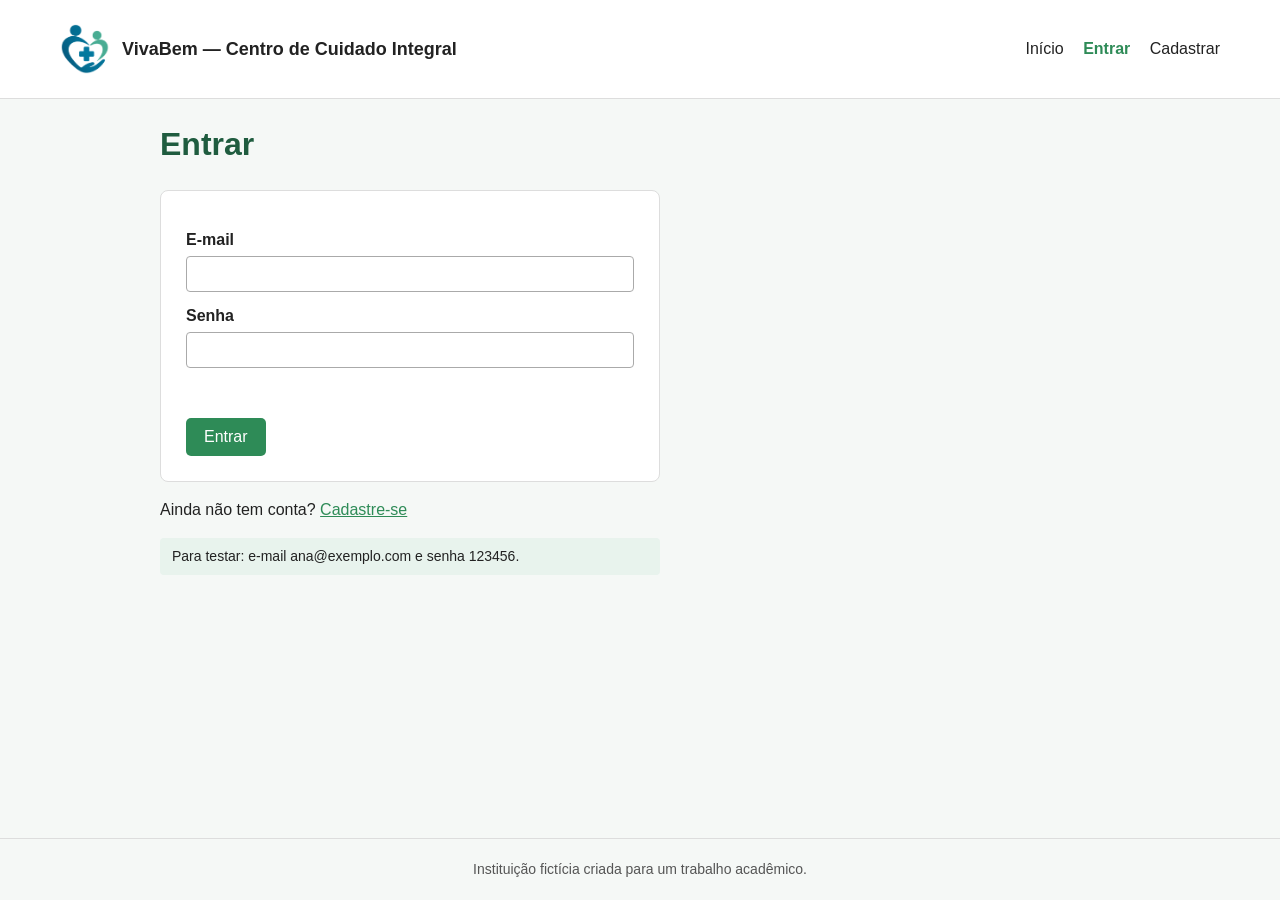
==== agendar.html @ 5094cabd "primeira commit. Html + JS + CSS" ====
<!DOCTYPE html>
<html lang="pt-BR">
<head>
  <meta charset="UTF-8">
  <meta name="viewport" content="width=device-width, initial-scale=1">
  <title>Agendar consulta - Cuidado em Saúde</title>
  <link rel="stylesheet" href="css/base.css">
  <link rel="stylesheet" href="css/agendar.css">
</head>
<body data-acesso="login">

  <header>
    <div class="container topo">
      <div class="tituloelogo">
        <img src="Imagens/Logo VivaBem Simples.png" alt="Logo da instituição" class="logo">
        <a href="index.html" class="nome">VivaBem — Centro de Cuidado Integral</a>
      </div>

      <nav>
        <a href="index.html">Início</a>
        <a href="login.html" data-mostrar="visitante">Entrar</a>
        <a href="cadastro.html" data-mostrar="visitante">Cadastrar</a>
        <a href="agendar.html" class="ativo" data-mostrar="logado">Agendar consulta</a>
        <a href="consultas.html" data-mostrar="logado">Minhas consultas</a>
        <a href="feedback.html" data-mostrar="logado">Feedback</a>
        <button id="botao-sair" data-mostrar="logado">Sair</button>
      </nav>
    </div>
  </header>

  <main class="container">
    <h1>Agendar consulta</h1>

    <form id="form-agendar" class="formulario">
      <label for="nome">Nome</label>
      <input type="text" id="nome">

      <label for="contato">Contato (telefone ou e-mail)</label>
      <input type="text" id="contato">

      <label for="especialidade">Especialidade</label>
      <select id="especialidade">
        <option value="">Selecione</option>
        <option>Clínica geral</option>
        <option>Cardiologia</option>
        <option>Dermatologia</option>
        <option>Ginecologia</option>
        <option>Nutrição</option>
        <option>Ortopedia</option>
        <option>Pediatria</option>
        <option>Psicologia</option>
      </select>

      <label for="data">Data</label>
      <input type="date" id="data">

      <label for="horario">Horário</label>
      <select id="horario">
        <option value="">Selecione</option>
        <option>08:00</option>
        <option>09:00</option>
        <option>10:00</option>
        <option>11:00</option>
        <option>14:00</option>
        <option>15:00</option>
        <option>16:00</option>
        <option>17:00</option>
      </select>

      <label for="observacoes">Observações (opcional)</label>
      <textarea id="observacoes" rows="3"></textarea>

      <p class="mensagem" id="mensagem"></p>
      <button type="submit" class="botao">Confirmar agendamento</button>
    </form>

    <!-- Aparece depois que a consulta é agendada -->
    <div id="confirmacao" class="confirmacao" style="display: none;">
      <h2>Consulta agendada com sucesso</h2>
      <div id="resumo"></div>
      <a class="botao" href="consultas.html">Ver minhas consultas</a>
      <button type="button" class="botao botao-claro" id="botao-outra">Agendar outra</button>
    </div>
  </main>

  <footer>
    <div class="container">
      Instituição fictícia criada para um trabalho acadêmico.
    </div>
  </footer>

  <script src="js/db.js"></script>
  <script src="js/common.js"></script>
  <script src="js/agendar.js"></script>
</body>
</html>
---- css/base.css ----
/* base.css - estilos usados em todas as páginas html */

* { box-sizing: border-box; }

body {
  font-family: Arial, Helvetica, sans-serif;
  margin: 0;
  color: #222;
  background: #f5f8f6;
  line-height: 1.5;

  min-height: 100vh;
  display: flex;
  flex-direction: column;
}

main {
  flex: 1;
  width: 100%;
}

.container { max-width: 1000px; margin: 0 auto; padding: 0 20px; }

h1, h2, h3 { color: #1f5c3f; }
a { color: #2e8b57; }

header { background: #fff; border-bottom: 1px solid #ddd; }
.topo { display: flex; justify-content: space-between; align-items: center; flex-wrap: wrap; max-width: 1200px; padding-top: 12px; padding-bottom: 12px; }
.tituloelogo { display: flex; justify-content: space-between; align-items: center; flex-wrap: wrap; padding-top: 12px; padding-bottom: 12px; }
.logo { height: 50px; }
.nome { font-weight: bold; font-size: 18px; padding-left: 12px; color: #222; text-decoration: none; }

nav a, nav button {
  color: #222; text-decoration: none; margin-left: 15px;
  background: none; border: none; font-size: 16px; font-family: Arial, Helvetica, sans-serif; cursor: pointer;
}
nav a:hover, nav button:hover { text-decoration: underline; }
nav a.ativo { color: #2e8b57; font-weight: bold; }

.botao {
  display: inline-block; background: #2e8b57; color: #fff; border: none;
  padding: 10px 18px; border-radius: 5px; font-size: 16px; text-decoration: none; cursor: pointer;
}
.botao:hover { background: #226b43; }
.botao-claro { background: #fff; color: #2e8b57; border: 1px solid #2e8b57; }
.botao-claro:hover { background: #e8f3ed; }

.formulario { background: #fff; padding: 25px; border-radius: 8px; border: 1px solid #ddd; max-width: 500px; }
label { display: block; margin-top: 12px; font-weight: bold; }
input, select, textarea {
  width: 100%; padding: 8px; margin-top: 4px;
  border: 1px solid #aaa; border-radius: 4px; font-size: 16px; font-family: Arial, Helvetica, sans-serif;
}
.formulario .botao { margin-top: 18px; }

.mensagem { color: #b00020; margin: 12px 0 0; min-height: 20px; }
.mensagem.ok { color: #1f7a45; }

.voltar { margin-top: 20px; }

footer { display: flex; align-items: center; border-top: 1px solid #ddd; margin-top: 40px; padding: 20px 0; font-size: 14px; color: #555; }
---- css/agendar.css ----
/* agendar.css - página de agendamento */

.confirmacao { background: #e8f3ed; border: 1px solid #2e8b57; border-radius: 8px; padding: 20px; max-width: 500px; }
.confirmacao .botao { margin-right: 8px; margin-top: 10px; }
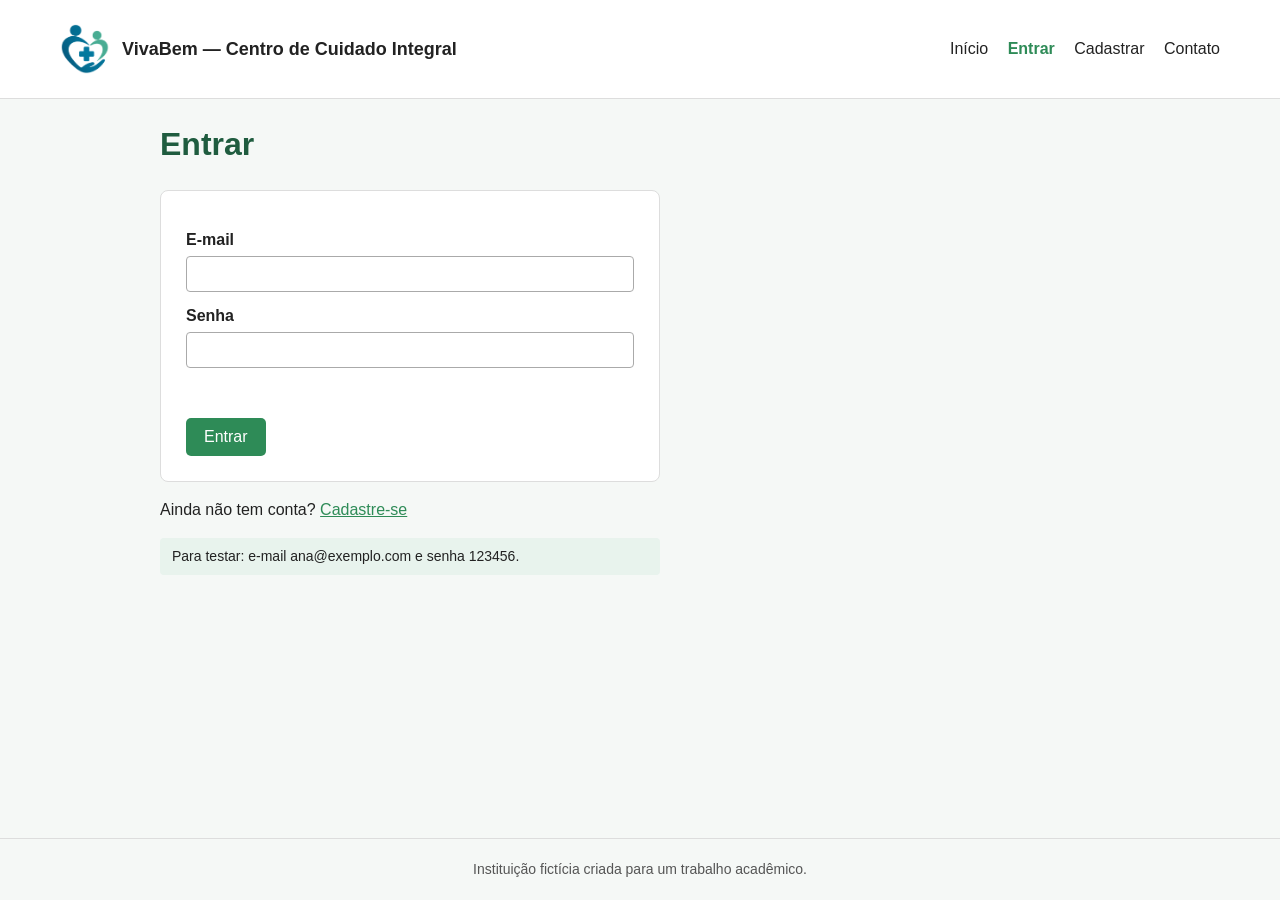
==== commit 2aa5e8cd: "Adiciona página de contato com formulário e link no menu" ====
--- a/agendar.html
+++ b/agendar.html
@@ -23,6 +23,7 @@
         <a href="agendar.html" class="ativo" data-mostrar="logado">Agendar consulta</a>
         <a href="consultas.html" data-mostrar="logado">Minhas consultas</a>
         <a href="feedback.html" data-mostrar="logado">Feedback</a>
+        <a href="contato.html">Contato</a>
         <button id="botao-sair" data-mostrar="logado">Sair</button>
       </nav>
     </div>
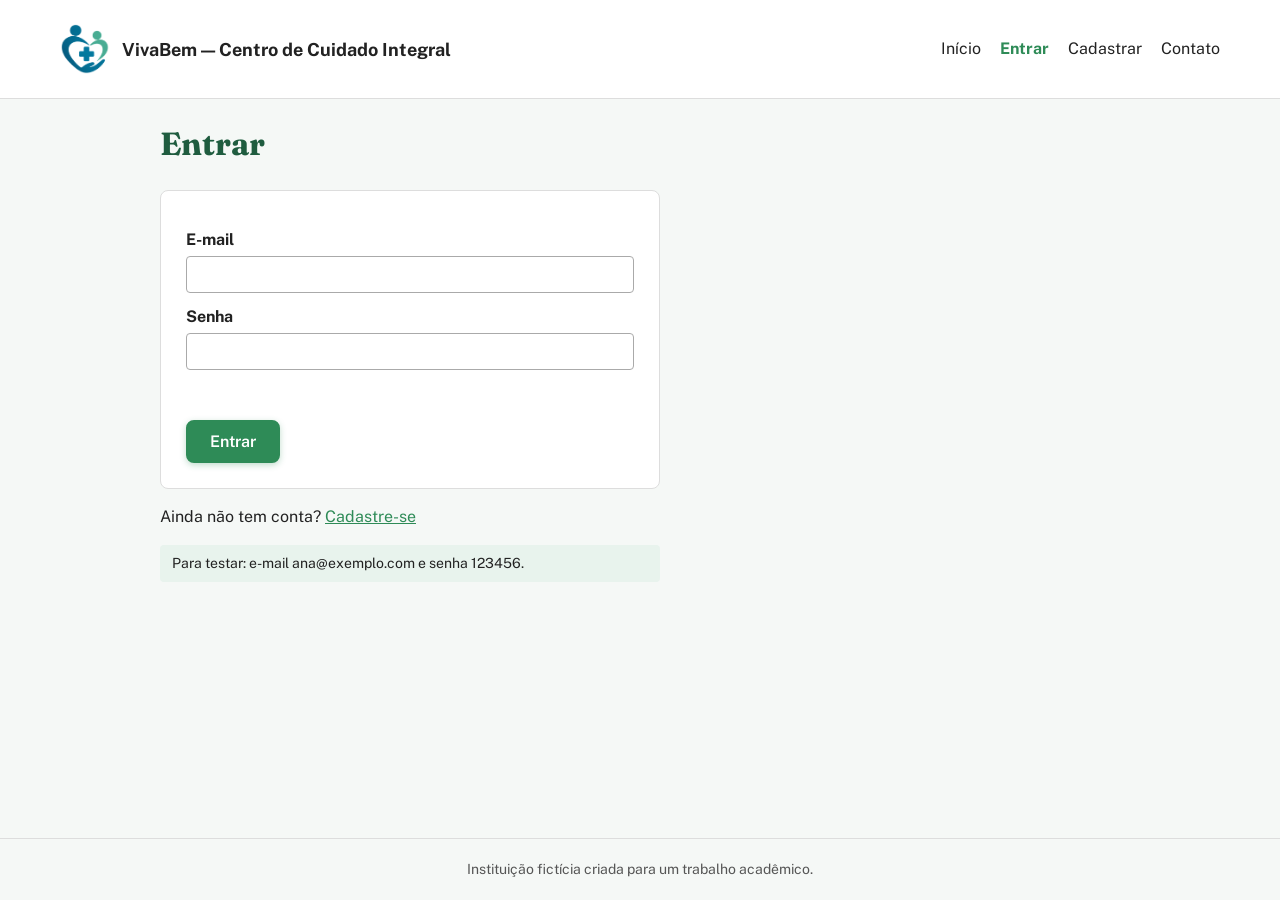
==== commit f81c5df9: "Adição do flavicon nos HTMLs, adição de fontes, melhora dos botões." ====
--- a/agendar.html
+++ b/agendar.html
@@ -4,8 +4,14 @@
   <meta charset="UTF-8">
   <meta name="viewport" content="width=device-width, initial-scale=1">
   <title>Agendar consulta - Cuidado em Saúde</title>
+
+  <link rel="preconnect" href="https://fonts.googleapis.com">
+  <link rel="preconnect" href="https://fonts.gstatic.com" crossorigin>
+  <link href="https://fonts.googleapis.com/css2?family=Fraunces:opsz,wght@9..144,500;9..144,700&family=Public+Sans:wght@400;500;600&display=swap" rel="stylesheet">
+
   <link rel="stylesheet" href="css/base.css">
   <link rel="stylesheet" href="css/agendar.css">
+  <link rel="icon" type="image/png" href="Imagens/Logo VivaBem Simples.png">
 </head>
 <body data-acesso="login">
 
--- a/css/base.css
+++ b/css/base.css
@@ -3,7 +3,7 @@
 * { box-sizing: border-box; }
 
 body {
-  font-family: Arial, Helvetica, sans-serif;
+  font-family: 'Public Sans', Arial, Helvetica, sans-serif;
   margin: 0;
   color: #222;
   background: #f5f8f6;
@@ -21,7 +21,7 @@
 
 .container { max-width: 1000px; margin: 0 auto; padding: 0 20px; }
 
-h1, h2, h3 { color: #1f5c3f; }
+h1, h2, h3 { font-family: 'Fraunces', Georgia, serif; color: #1f5c3f; }
 a { color: #2e8b57; }
 
 header { background: #fff; border-bottom: 1px solid #ddd; }
@@ -32,24 +32,46 @@
 
 nav a, nav button {
   color: #222; text-decoration: none; margin-left: 15px;
-  background: none; border: none; font-size: 16px; font-family: Arial, Helvetica, sans-serif; cursor: pointer;
+  background: none; border: none; font-size: 16px; font-family: inherit; cursor: pointer;
 }
 nav a:hover, nav button:hover { text-decoration: underline; }
 nav a.ativo { color: #2e8b57; font-weight: bold; }
 
+nav button { border: 2px solid #2e8b57; color: #2e8b57; padding: 5px 14px; border-radius: 8px; font-weight: 600; transition: background 0.2s, color 0.2s; }
+nav button:hover { background: #2e8b57; color: #fff; text-decoration: none; }
+
 .botao {
-  display: inline-block; background: #2e8b57; color: #fff; border: none;
-  padding: 10px 18px; border-radius: 5px; font-size: 16px; text-decoration: none; cursor: pointer;
+  display: inline-block;
+  background: #2e8b57;
+  color: #fff;
+  border: 2px solid #2e8b57;
+  padding: 10px 22px;
+  border-radius: 8px;
+  font-family: inherit;
+  font-size: 16px;
+  font-weight: 600;
+  text-decoration: none;
+  cursor: pointer;
+  box-shadow: 0 2px 6px rgba(46, 139, 87, 0.3);
+  transition: background 0.2s, transform 0.2s, box-shadow 0.2s;
 }
-.botao:hover { background: #226b43; }
-.botao-claro { background: #fff; color: #2e8b57; border: 1px solid #2e8b57; }
-.botao-claro:hover { background: #e8f3ed; }
+.botao:hover {
+  background: #226b43;
+  border-color: #226b43;
+  transform: translateY(-2px);   /* o botão sobe um pouco */
+  box-shadow: 0 5px 12px rgba(46, 139, 87, 0.35);
+}
+.botao:active { transform: translateY(0); box-shadow: none; }  /* ao clicar, ele "afunda" */
+.botao:focus-visible { outline: 3px solid #f0c04a; outline-offset: 2px; }
+
+.botao-claro { background: #fff; color: #2e8b57; box-shadow: none; }
+.botao-claro:hover { background: #e8f3ed; color: #226b43; box-shadow: none; }
 
 .formulario { background: #fff; padding: 25px; border-radius: 8px; border: 1px solid #ddd; max-width: 500px; }
 label { display: block; margin-top: 12px; font-weight: bold; }
 input, select, textarea {
   width: 100%; padding: 8px; margin-top: 4px;
-  border: 1px solid #aaa; border-radius: 4px; font-size: 16px; font-family: Arial, Helvetica, sans-serif;
+  border: 1px solid #aaa; border-radius: 4px; font-size: 16px; font-family: inherit;
 }
 .formulario .botao { margin-top: 18px; }
 
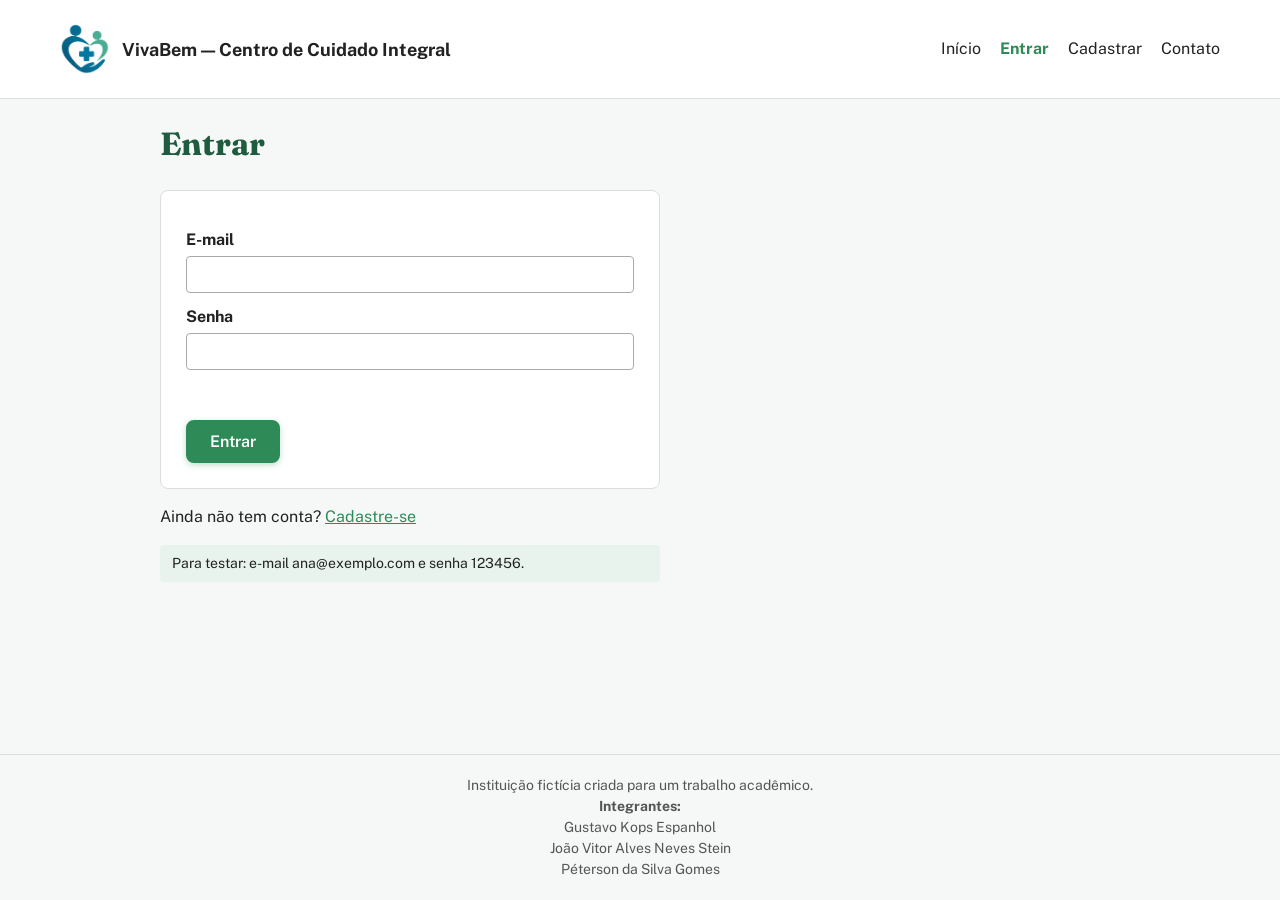
==== commit 49e0340c: "feat (HTML): Adição dos integrantes no footer." ====
--- a/agendar.html
+++ b/agendar.html
@@ -92,7 +92,18 @@
 
   <footer>
     <div class="container">
-      Instituição fictícia criada para um trabalho acadêmico.
+      <div>
+        Instituição fictícia criada para um trabalho acadêmico.
+      </div>
+      <div>
+        <b>Integrantes:</b>
+        <br>
+        Gustavo Kops Espanhol
+        <br>
+        João Vitor Alves Neves Stein
+        <br>
+        Péterson da Silva Gomes
+      </div>
     </div>
   </footer>
 
--- a/css/base.css
+++ b/css/base.css
@@ -19,7 +19,7 @@
   width: 100%;
 }
 
-.container { max-width: 1000px; margin: 0 auto; padding: 0 20px; }
+.container {max-width: 1000px; margin: 0 auto; padding: 0 20px; }
 
 h1, h2, h3 { font-family: 'Fraunces', Georgia, serif; color: #1f5c3f; }
 a { color: #2e8b57; }
@@ -80,4 +80,4 @@
 
 .voltar { margin-top: 20px; }
 
-footer { display: flex; align-items: center; border-top: 1px solid #ddd; margin-top: 40px; padding: 20px 0; font-size: 14px; color: #555; }+footer { display: flex; align-items: center; text-align: center; border-top: 1px solid #ddd; margin-top: 40px; padding: 20px 0; font-size: 14px; color: #555; }
